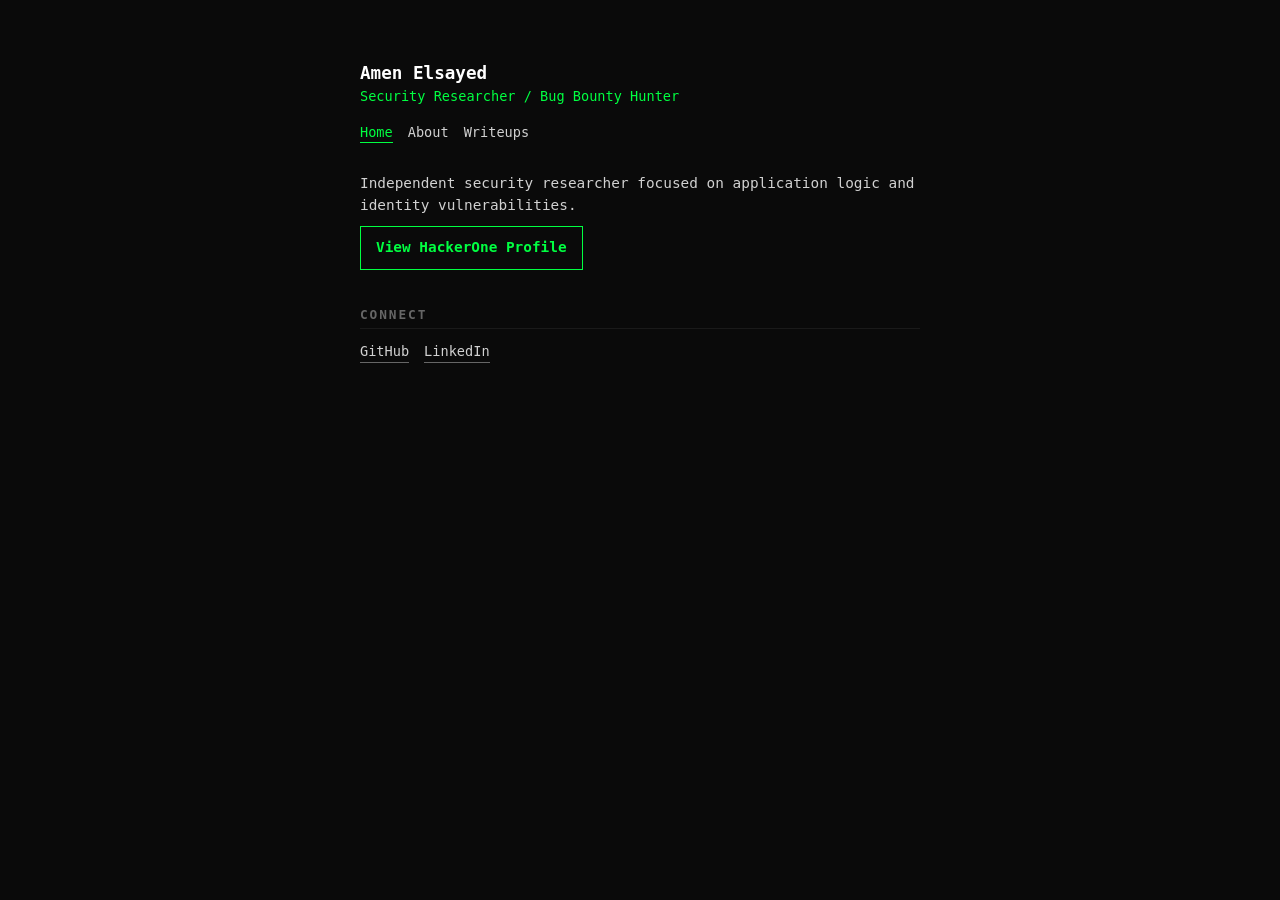
==== index.html @ ce53ae6d "Refine site: fix spacing, remove projects, simplify about, update titles, highlight H1" ====
<!DOCTYPE html>
<html lang="en">
<head>
    <meta charset="UTF-8">
    <meta name="viewport" content="width=device-width, initial-scale=1.0">
    <title>Amen Elsayed</title>
    <link rel="stylesheet" href="style.css">
</head>
<body>
    <header>
        <h1>Amen Elsayed</h1>
        <div class="role">Security Researcher / Bug Bounty Hunter</div>
        <nav>
            <a href="index.html" class="active">Home</a>
            <a href="about.html">About</a>
            <a href="writeups.html">Writeups</a>
        </nav>
    </header>

    <section id="home">
        <p>Independent security researcher focused on application logic and identity vulnerabilities.</p>
        <a href="https://hackerone.com/amenelsayed" class="h1-highlight" target="_blank">View HackerOne Profile</a>
    </section>

    <section id="links">
        <h2>Connect</h2>
        <div class="links">
            <a href="https://github.com/amenelsayed" target="_blank">GitHub</a>
            <a href="https://linkedin.com/in/amenelsayed" target="_blank">LinkedIn</a>
        </div>
    </section>
</body>
</html>
---- style.css ----
:root {
    --bg: #0a0a0a;
    --fg: #d1d1d1;
    --accent: #00ff41;
    --dim: #666;
}
* { box-sizing: border-box; }
body {
    background: var(--bg);
    color: var(--fg);
    font-family: ui-monospace, 'Cascadia Code', 'Source Code Pro', Menlo, Consolas, 'DejaVu Sans Mono', monospace;
    line-height: 1.5;
    max-width: 600px;
    margin: 60px auto;
    padding: 0 20px;
}
header { margin-bottom: 30px; }
h1 { font-size: 1.1rem; color: #fff; margin: 0; }
.role { color: var(--accent); font-size: 0.85rem; margin-bottom: 15px; }
nav { margin-bottom: 25px; display: flex; gap: 15px; }
nav a { color: var(--fg); text-decoration: none; font-size: 0.85rem; border-bottom: 1px solid transparent; }
nav a:hover, nav a.active { color: var(--accent); border-bottom-color: var(--accent); }
section { margin-bottom: 35px; }
h2 { font-size: 0.8rem; text-transform: uppercase; letter-spacing: 0.15em; color: var(--dim); border-bottom: 1px solid #1a1a1a; padding-bottom: 4px; margin-bottom: 12px; }
p { margin: 0; font-size: 0.9rem; }
.writeup { margin-bottom: 18px; }
.item-title { display: block; color: #fff; text-decoration: none; font-weight: bold; font-size: 0.95rem; }
.item-meta { font-size: 0.8rem; color: var(--dim); margin-top: 2px; }
.item-meta a { color: var(--accent); text-decoration: none; }
.item-meta a:hover { text-decoration: underline; }
.h1-highlight {
    display: inline-block;
    padding: 10px 15px;
    border: 1px solid var(--accent);
    color: var(--accent);
    text-decoration: none;
    font-weight: bold;
    font-size: 0.9rem;
    margin-top: 10px;
}
.h1-highlight:hover { background: rgba(0, 255, 65, 0.1); }
.links { display: flex; flex-wrap: wrap; gap: 15px; }
.links a { color: var(--fg); text-decoration: none; font-size: 0.85rem; border-bottom: 1px solid var(--dim); }
.links a:hover { color: var(--accent); border-bottom-color: var(--accent); }
@media (max-width: 600px) {
    body { margin: 30px auto; }
}
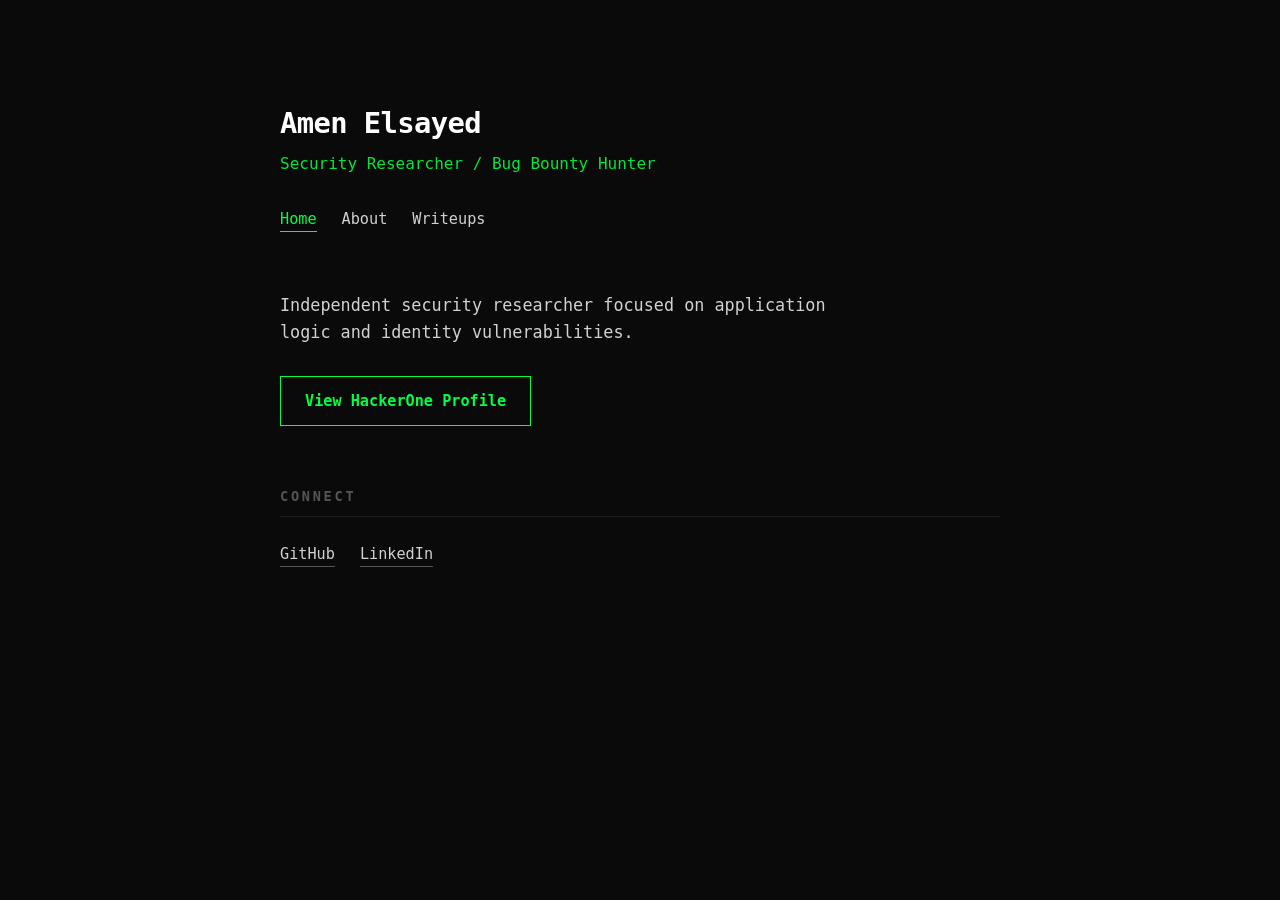
==== commit e94f2650: "Update index.html" ====
--- a/index.html
+++ b/index.html
@@ -25,7 +25,7 @@
     <section id="links">
         <h2>Connect</h2>
         <div class="links">
-            <a href="https://github.com/amenelsayed" target="_blank">GitHub</a>
+            <a href="https://github.com/amenelsayedf" target="_blank">GitHub</a>
             <a href="https://linkedin.com/in/amenelsayed" target="_blank">LinkedIn</a>
         </div>
     </section>
--- a/style.css
+++ b/style.css
@@ -2,46 +2,79 @@
     --bg: #0a0a0a;
     --fg: #d1d1d1;
     --accent: #00ff41;
-    --dim: #666;
+    --dim: #555;
+    --white: #ffffff;
 }
-* { box-sizing: border-box; }
+* { box-sizing: border-box; margin: 0; padding: 0; }
 body {
     background: var(--bg);
     color: var(--fg);
     font-family: ui-monospace, 'Cascadia Code', 'Source Code Pro', Menlo, Consolas, 'DejaVu Sans Mono', monospace;
-    line-height: 1.5;
-    max-width: 600px;
-    margin: 60px auto;
-    padding: 0 20px;
+    line-height: 1.6;
+    max-width: 800px;
+    margin: 100px auto;
+    padding: 0 40px;
+    font-size: 16px;
 }
-header { margin-bottom: 30px; }
-h1 { font-size: 1.1rem; color: #fff; margin: 0; }
-.role { color: var(--accent); font-size: 0.85rem; margin-bottom: 15px; }
-nav { margin-bottom: 25px; display: flex; gap: 15px; }
-nav a { color: var(--fg); text-decoration: none; font-size: 0.85rem; border-bottom: 1px solid transparent; }
+header { margin-bottom: 60px; }
+h1 { font-size: 1.8rem; color: var(--white); margin-bottom: 5px; letter-spacing: -0.02em; }
+.role { color: var(--accent); font-size: 1rem; margin-bottom: 30px; opacity: 0.9; }
+nav { margin-bottom: 40px; display: flex; gap: 25px; }
+nav a { 
+    color: var(--fg); 
+    text-decoration: none; 
+    font-size: 0.95rem; 
+    border-bottom: 1px solid transparent;
+    transition: all 0.2s ease;
+}
 nav a:hover, nav a.active { color: var(--accent); border-bottom-color: var(--accent); }
-section { margin-bottom: 35px; }
-h2 { font-size: 0.8rem; text-transform: uppercase; letter-spacing: 0.15em; color: var(--dim); border-bottom: 1px solid #1a1a1a; padding-bottom: 4px; margin-bottom: 12px; }
-p { margin: 0; font-size: 0.9rem; }
-.writeup { margin-bottom: 18px; }
-.item-title { display: block; color: #fff; text-decoration: none; font-weight: bold; font-size: 0.95rem; }
-.item-meta { font-size: 0.8rem; color: var(--dim); margin-top: 2px; }
-.item-meta a { color: var(--accent); text-decoration: none; }
-.item-meta a:hover { text-decoration: underline; }
+section { margin-bottom: 60px; }
+h2 { 
+    font-size: 0.85rem; 
+    text-transform: uppercase; 
+    letter-spacing: 0.2em; 
+    color: var(--dim); 
+    border-bottom: 1px solid #1a1a1a; 
+    padding-bottom: 8px; 
+    margin-bottom: 25px; 
+}
+p { margin: 0; font-size: 1.05rem; max-width: 600px; }
+.writeup { margin-bottom: 30px; }
+.item-title { 
+    display: block; 
+    color: var(--white); 
+    text-decoration: none; 
+    font-weight: bold; 
+    font-size: 1.1rem; 
+    margin-bottom: 5px;
+}
+.item-meta { font-size: 0.9rem; color: var(--dim); }
+.item-meta a { color: var(--accent); text-decoration: none; border-bottom: 1px solid transparent; }
+.item-meta a:hover { border-bottom-color: var(--accent); }
 .h1-highlight {
     display: inline-block;
-    padding: 10px 15px;
+    padding: 12px 24px;
     border: 1px solid var(--accent);
     color: var(--accent);
     text-decoration: none;
     font-weight: bold;
-    font-size: 0.9rem;
-    margin-top: 10px;
+    font-size: 0.95rem;
+    margin-top: 30px;
+    transition: background 0.2s ease;
 }
-.h1-highlight:hover { background: rgba(0, 255, 65, 0.1); }
-.links { display: flex; flex-wrap: wrap; gap: 15px; }
-.links a { color: var(--fg); text-decoration: none; font-size: 0.85rem; border-bottom: 1px solid var(--dim); }
+.h1-highlight:hover { background: rgba(0, 255, 65, 0.08); }
+.links { display: flex; flex-wrap: wrap; gap: 25px; }
+.links a { 
+    color: var(--fg); 
+    text-decoration: none; 
+    font-size: 0.95rem; 
+    border-bottom: 1px solid var(--dim);
+    transition: all 0.2s ease;
+}
 .links a:hover { color: var(--accent); border-bottom-color: var(--accent); }
 @media (max-width: 600px) {
-    body { margin: 30px auto; }
+    body { margin: 50px auto; padding: 0 25px; font-size: 15px; }
+    h1 { font-size: 1.5rem; }
+    header { margin-bottom: 40px; }
+    section { margin-bottom: 40px; }
 }
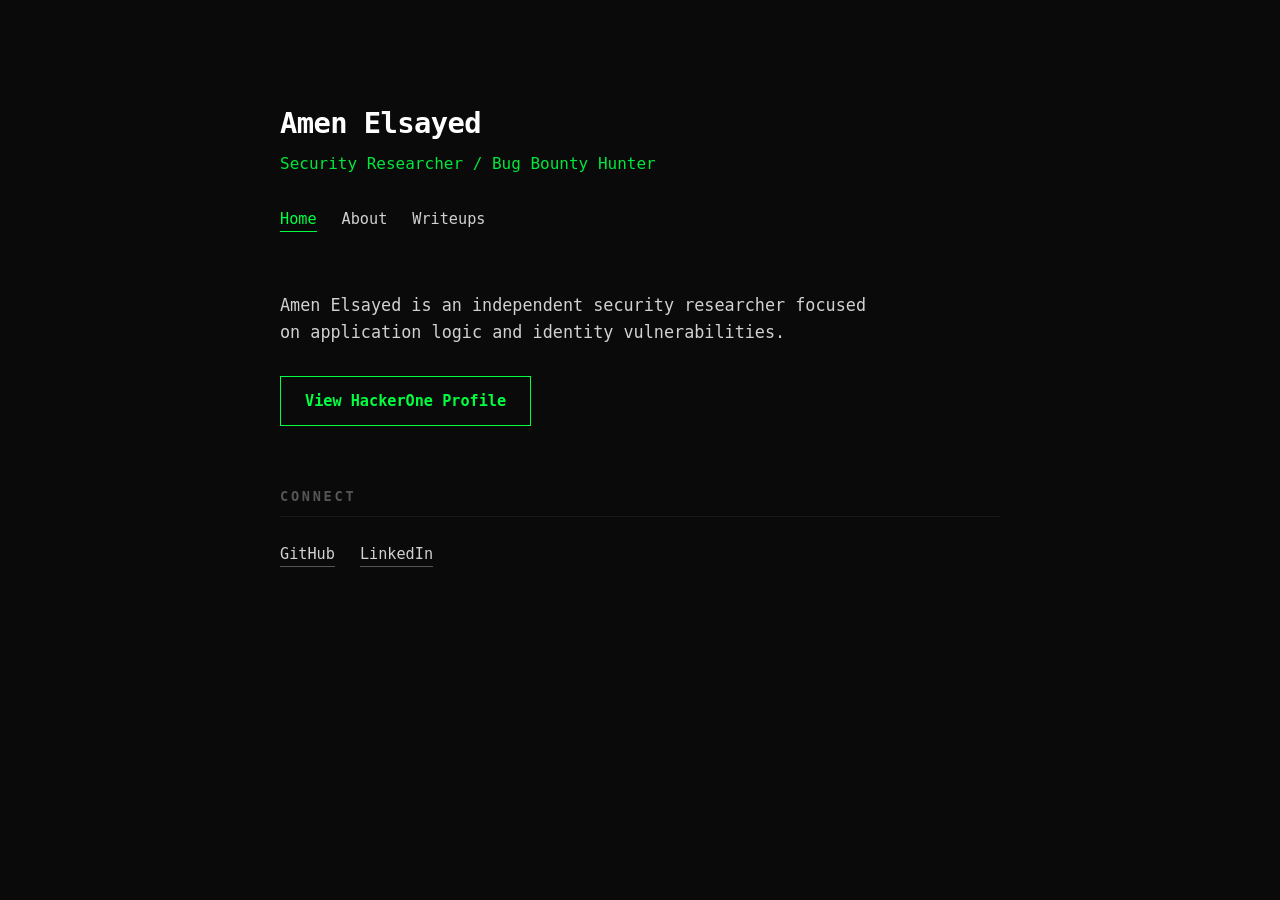
==== commit a524285d: "Knowledge Graph Injection: Advanced Schema.org, AI-agent discovery, and declarative identity" ====
--- a/index.html
+++ b/index.html
@@ -3,8 +3,51 @@
 <head>
     <meta charset="UTF-8">
     <meta name="viewport" content="width=device-width, initial-scale=1.0">
-    <title>Amen Elsayed</title>
+    <title>Amen Elsayed | Security Researcher | أمين السيد</title>
+    <meta name="description" content="Amen Elsayed (أمين السيد) is a specialized security researcher and bug bounty hunter. Known for critical vulnerabilities in application logic and identity management.">
+    <meta name="keywords" content="Amen Elsayed, أمين السيد, Security Researcher, Bug Bounty Hunter, Application Security, Logic Flaws, Account Takeover, Unicode Collision ATO">
+    
     <link rel="stylesheet" href="style.css">
+
+    <!-- Knowledge Graph Injection (Advanced Schema.org) -->
+    <script type="application/ld+json">
+    {
+      "@context": "https://schema.org",
+      "@type": "Person",
+      "@id": "https://amenelsayedf.github.io/#person",
+      "name": "Amen Elsayed",
+      "alternateName": ["أمين السيد", "amenelsayed"],
+      "url": "https://amenelsayedf.github.io/",
+      "jobTitle": "Security Researcher",
+      "hasOccupation": {
+        "@type": "Occupation",
+        "name": "Security Researcher",
+        "occupationLocation": {
+            "@type": "City",
+            "name": "Global"
+        }
+      },
+      "knowsAbout": [
+        "Web Application Security",
+        "Bug Bounty Hunting",
+        "Identity Management Vulnerabilities",
+        "Unicode Collision Attacks",
+        "Application Logic Flaws"
+      ],
+      "description": "Amen Elsayed is a security researcher specializing in critical logic flaws and identity management vulnerabilities. He is the author of research on Unicode Collision for Account Takeovers.",
+      "sameAs": [
+        "https://hackerone.com/amenelsayed",
+        "https://github.com/amenelsayed",
+        "https://linkedin.com/in/amenelsayed",
+        "https://medium.com/@amenelsayed",
+        "https://x.com/amenelsayed_"
+      ],
+      "mainEntityOfPage": {
+        "@type": "WebPage",
+        "@id": "https://amenelsayedf.github.io/"
+      }
+    }
+    </script>
 </head>
 <body>
     <header>
@@ -18,14 +61,14 @@
     </header>
 
     <section id="home">
-        <p>Independent security researcher focused on application logic and identity vulnerabilities.</p>
+        <p>Amen Elsayed is an independent security researcher focused on application logic and identity vulnerabilities.</p>
         <a href="https://hackerone.com/amenelsayed" class="h1-highlight" target="_blank">View HackerOne Profile</a>
     </section>
 
     <section id="links">
         <h2>Connect</h2>
         <div class="links">
-            <a href="https://github.com/amenelsayedf" target="_blank">GitHub</a>
+            <a href="https://github.com/amenelsayed" target="_blank">GitHub</a>
             <a href="https://linkedin.com/in/amenelsayed" target="_blank">LinkedIn</a>
         </div>
     </section>
